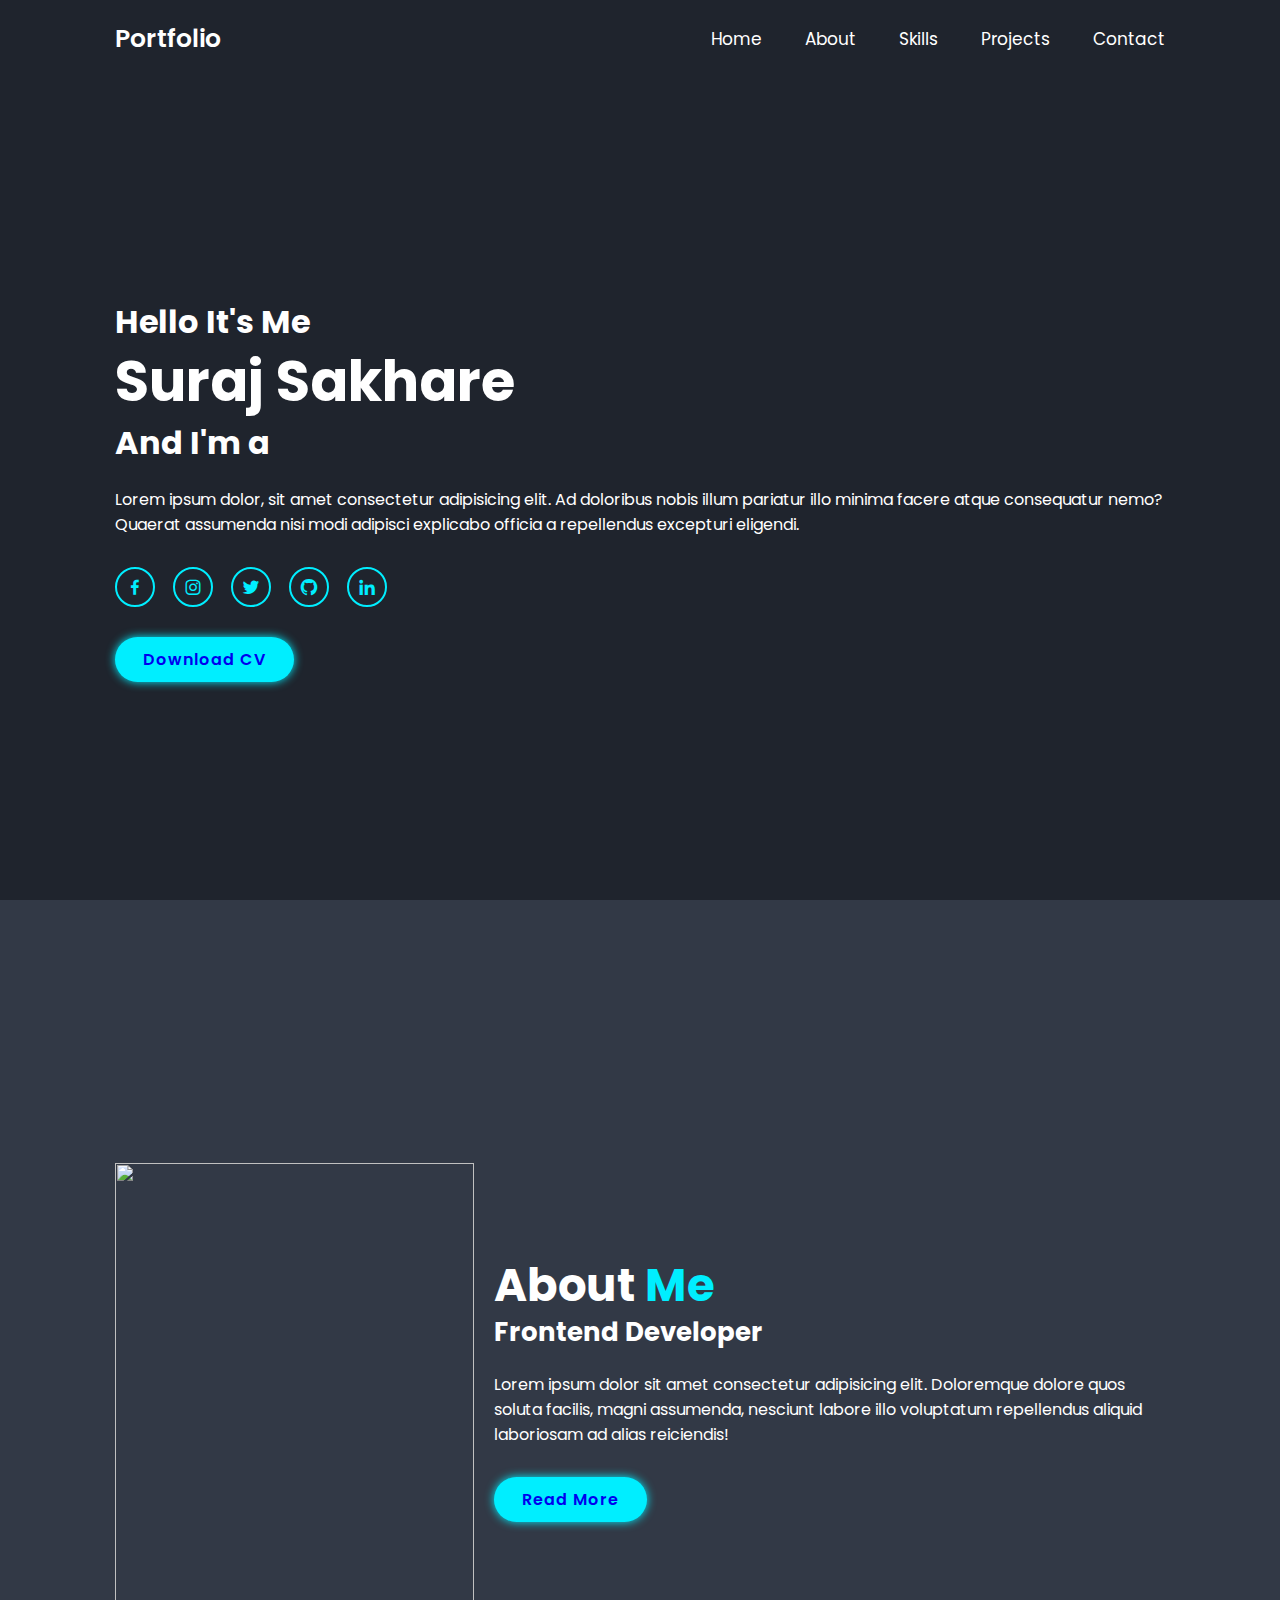
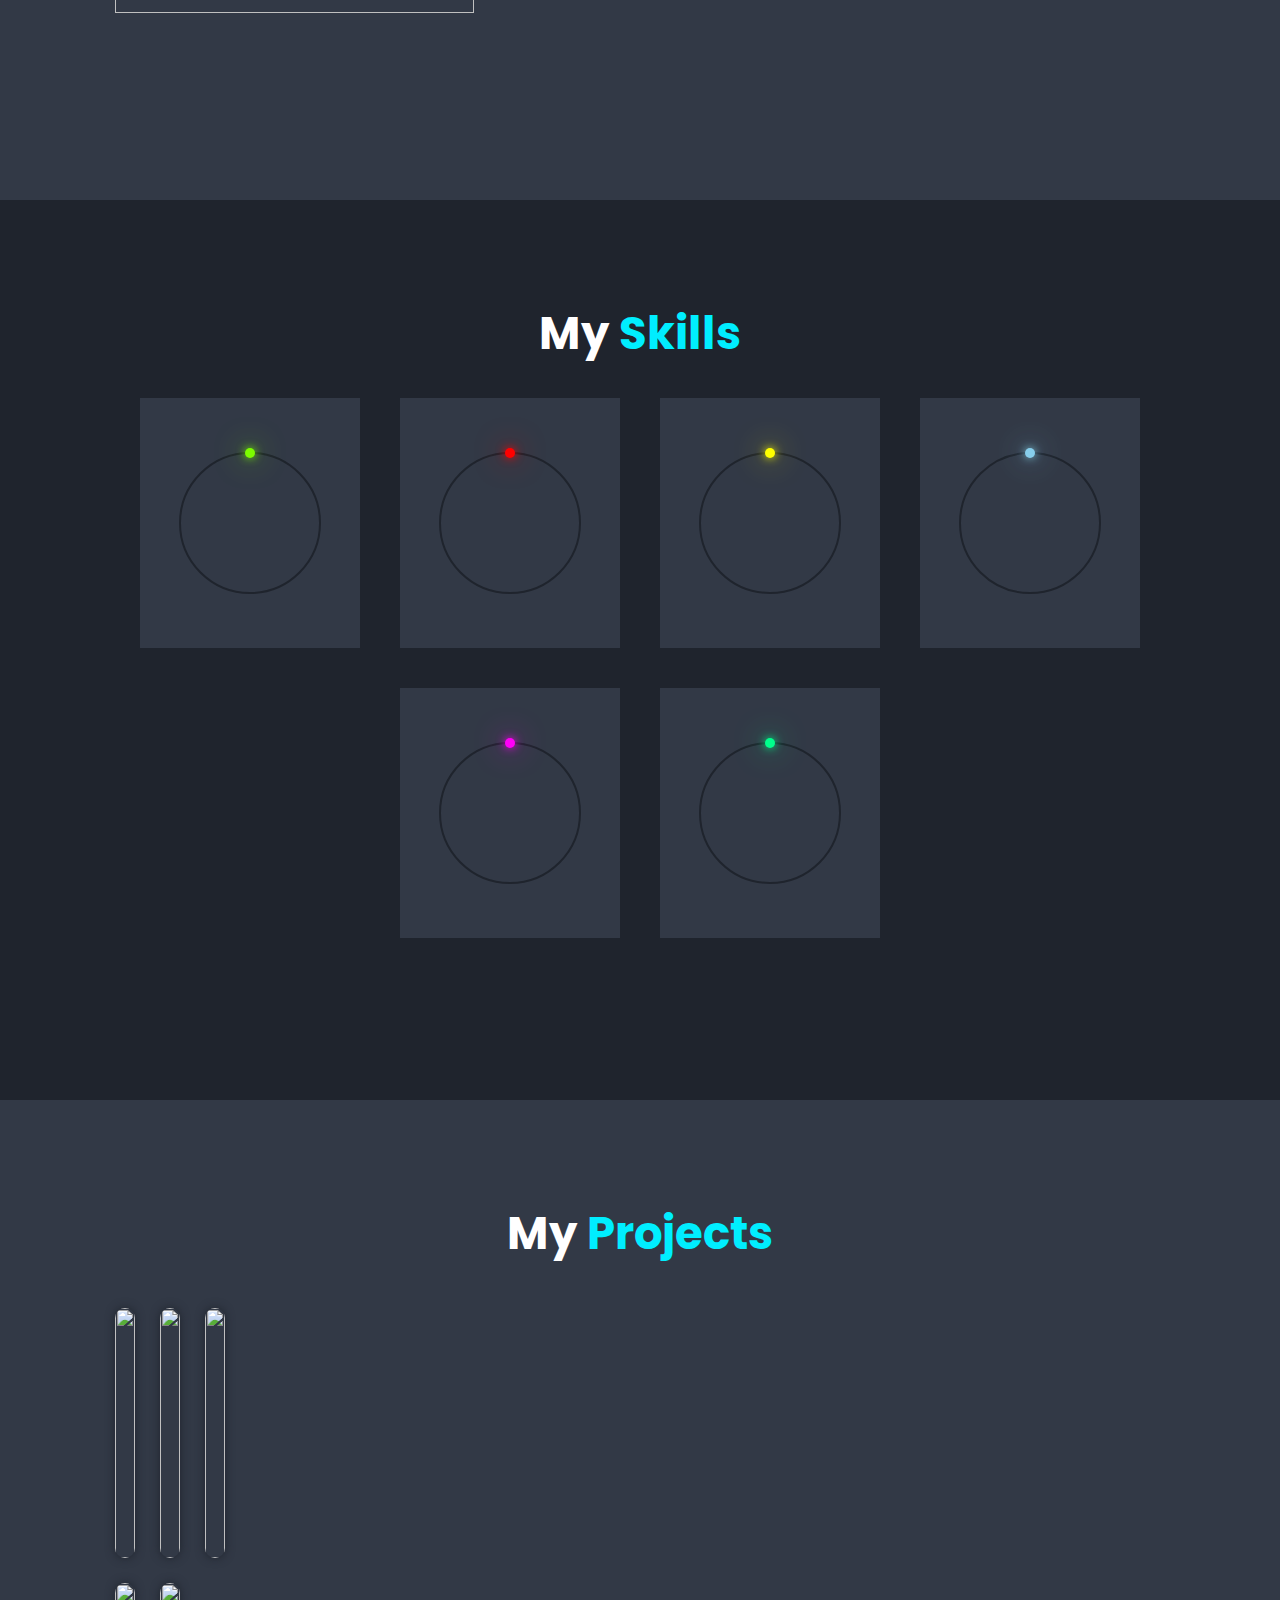
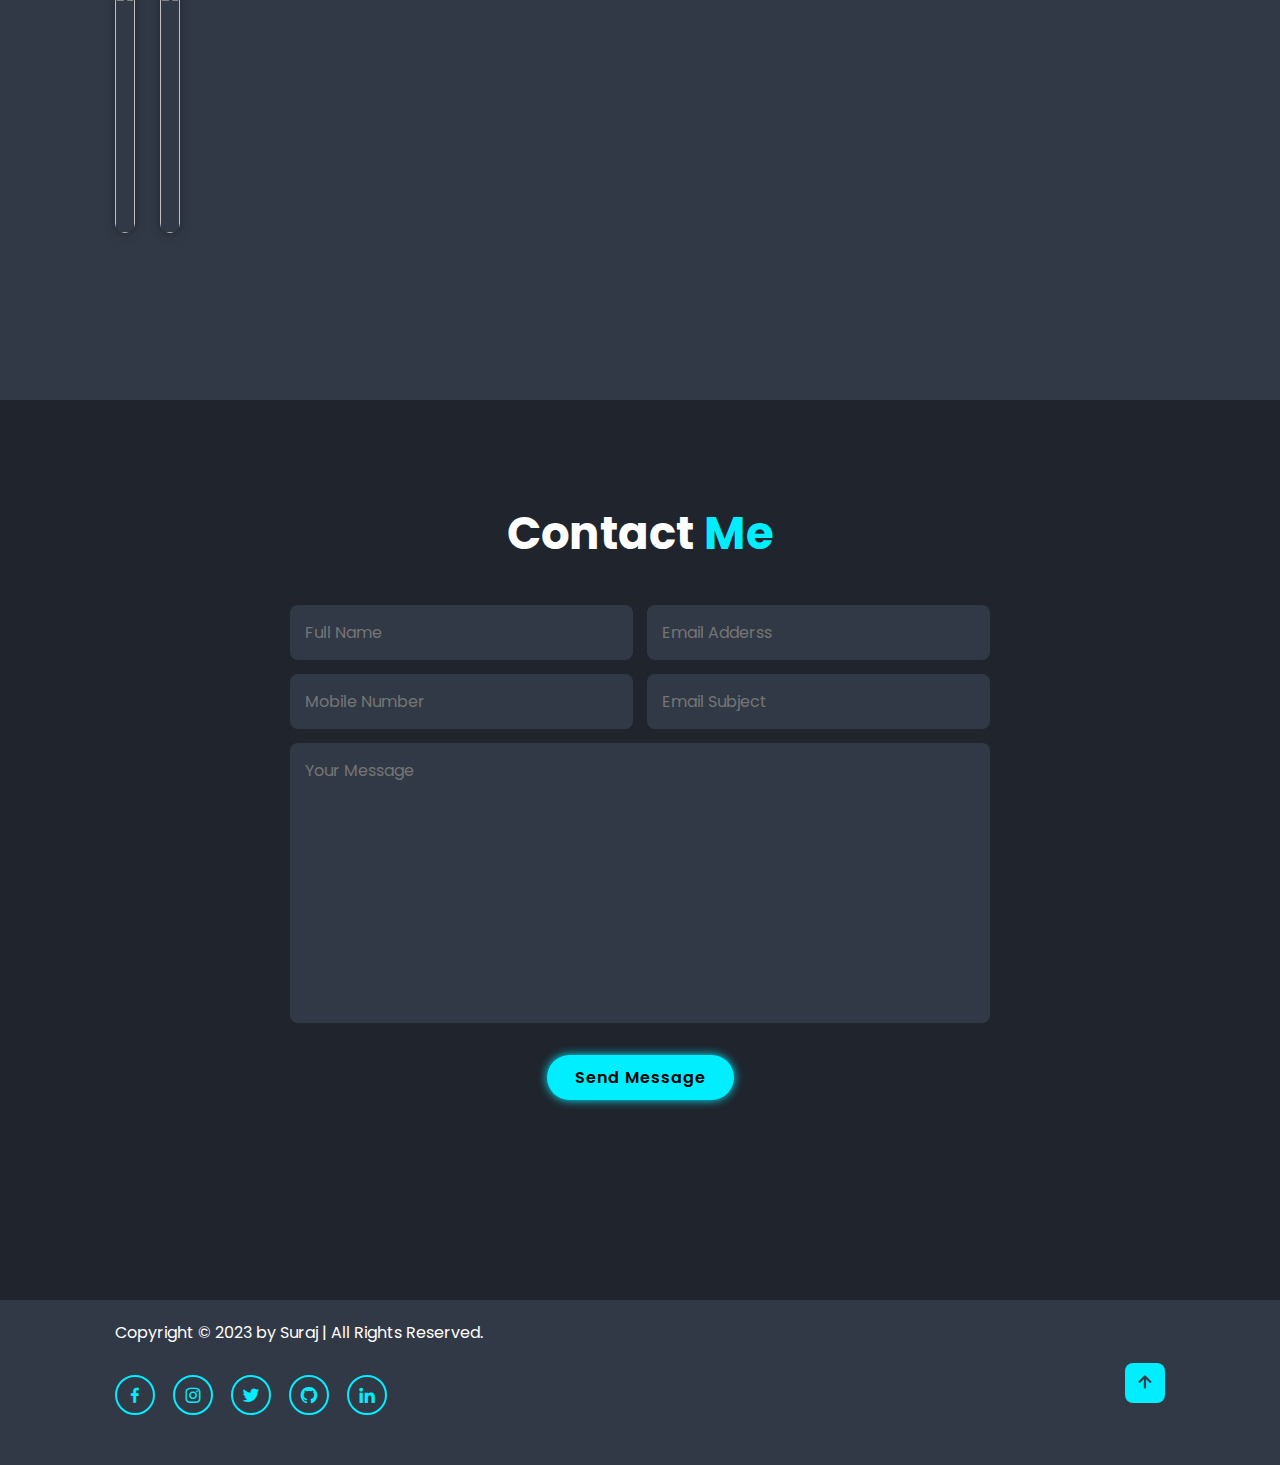
==== main.html @ d78e71c7 "Add files via upload" ====
<!DOCTYPE html>
<html lang="en">
<head>
    <meta charset="UTF-8">
    <meta http-equiv="X-UA-Compatible" content="IE=edge">
    <meta name="viewport" content="width=device-width, initial-scale=1.0">
    <link href="style.css" rel="stylesheet">
    <title>PortFolio</title>
    <link rel="icon" href="/images/logo.avif" type="image/icon type">
    <link href='https://unpkg.com/boxicons@2.1.4/css/boxicons.min.css' rel='stylesheet'>
</head>
<body>
    <header class="header">
        <div class="progress"></div>

        <a href="#" class="logo">Portfolio</a>

        <i class='bx bx-menu' id="menu-icon"></i>

        <nav class="navbar" onclick="myFunction(event)">
            <a href="#home" class="active button">Home</a>
            <a href="#about" class="button">About</a>
            <a href="#skills" class="button">Skills</a>
            <a href="#project" class="button">Projects</a>
            <a href="#contact" class="button">Contact</a>
        </nav>
    </header>

    <section class="home" id="home">
        <div class="home-content">
            <h3>Hello It's Me</h3>
            <h1>Suraj Sakhare</h1>
            <h3>And I'm a <span class="input"></span></h3>
            <p>Lorem ipsum dolor, sit amet consectetur adipisicing elit. 
                Ad doloribus nobis illum pariatur illo minima facere atque 
                consequatur nemo? Quaerat assumenda nisi modi adipisci explicabo 
                officia a repellendus excepturi eligendi.</p>
            <div class="social-media">
                <a href="#"><i class='bx bxl-facebook'></i></a>
                <a href="#"><i class='bx bxl-instagram'></i></a>
                <a href="#"><i class='bx bxl-twitter'></i></a>
                <a href="#"><i class='bx bxl-github'></i></a>
                <a href="#"><i class='bx bxl-linkedin'></i></a>
            </div>
            <a href="#" class="btn">Download CV</a>
        </div>

        <div class="home-img">
            <img src="images/my photo1.png" alt="">
        </div>
    </section>

    <section class="about" id="about">
        <div class="about-img">
            <img src="images/my photo2.png" alt="" class="img2">
        </div>

        <div class="about-content">
            <h2 class="heading">About <span>Me</span></h2>
            <h3>Frontend Developer</h3>
            <p>Lorem ipsum dolor sit amet consectetur adipisicing elit. 
                Doloremque dolore quos soluta facilis, magni assumenda, 
                nesciunt labore illo voluptatum repellendus aliquid laboriosam 
                ad alias reiciendis!</p>
            <a href="#" class="btn">Read More</a>
        </div>
    </section>

    <section class="skills" id="skills">
        <div class="skill-box">
            <h2 class="heading">My <span>Skills</span> </h2>
            <div class="container">
                <div class="card">
                    <div class="percent" style="--clr:lawngreen;--num:75">
                        <div class="dot">
                        </div>
                        <svg>
                            <circle cx="70" cy="70" r="70"></circle>
                            <circle cx="70" cy="70" r="70"></circle>
                        </svg>
                        <div class="number">
                            <h2>75<span>%</span></h2>
                            <p>Html</p>
                        </div>
                    </div>
                </div>
                <div class="card">
                    <div class="percent" style="--clr:red;--num:70">
                        <div class="dot">
                        </div>
                        <svg>
                            <circle cx="70" cy="70" r="70"></circle>
                            <circle cx="70" cy="70" r="70"></circle>
                        </svg>
                        <div class="number">
                            <h2>70<span>%</span></h2>
                            <p>Css</p>
                        </div>
                    </div>
                </div>
                <div class="card">
                    <div class="percent" style="--clr:yellow;--num:50">
                        <div class="dot"></div>
                        <svg>
                            <circle cx="70" cy="70" r="70"></circle>
                            <circle cx="70" cy="70" r="70"></circle>
                        </svg>
                        <div class="number">
                            <h2>50<span>%</span></h2>
                            <p>Javascript</p>
                        </div>
                    </div>
                </div>
                <div class="card">
                    <div class="percent" style="--clr:skyblue;--num:85">
                        <div class="dot"></div>
                        <svg>
                            <circle cx="70" cy="70" r="70"></circle>
                            <circle cx="70" cy="70" r="70"></circle>
                        </svg>
                        <div class="number">
                            <h2>85<span>%</span></h2>
                            <p>Figma</p>
                        </div>
                   </div>
                </div>
                <div class="card">
                    <div class="percent" style="--clr:rgb(255, 0, 247);--num:80">
                        <div class="dot"></div>
                        <svg>
                            <circle cx="70" cy="70" r="70"></circle>
                            <circle cx="70" cy="70" r="70"></circle>
                        </svg>
                        <div class="number">
                            <h2>80<span>%</span></h2>
                            <p>Photoshop</p>
                        </div>
                    </div>
                </div>
                <div class="card">
                    <div class="percent" style="--clr:rgb(0, 255, 140);--num:70">
                        <div class="dot"></div>
                        <svg>
                            <circle cx="70" cy="70" r="70"></circle>
                            <circle cx="70" cy="70" r="70"></circle>
                        </svg>
                        <div class="number">
                            <h2>70<span>%</span></h2>
                            <p>Bootstrap</p>
                        </div>
                    </div>
                </div>
            </div>    
        </div>
    </section>

    <section class="project" id="project">
        <h2 class="heading">My <span>Projects</span></h2>
        <div class="project-container">
            <div class="project-box">
                <img src="/images/netflix.png" alt="" class="project-img">
                <div class="project-layer">
                    <h1>netflix-clone</h1>
                    <a href="https://suraj5869.github.io/Netflix-clone/"><i class='bx bx-link-external'></i></a>
                </div>
            </div>

            <div class="project-box">
                <img src="/images/food-app.png" alt="" class="project-img">
                <div class="project-layer">
                    <h1>Foody Katta</h1>
                    <a href="https://fantastic-salamander-623f2e.netlify.app/"><i class='bx bx-link-external'></i></a>
                </div>
            </div>

            <div class="project-box">
                <img src="/images/rock-paper-scissor.png" alt="" class="project-img">
                <div class="project-layer">
                    <h1>Rock Paper Scissor</h1>
                    <a href="https://suraj5869.github.io/Rock-Paper-Scissor/"><i class='bx bx-link-external'></i></a>
                </div>
            </div>

            <div class="project-box">
                <img src="/images/Tic-Tac-Toe.png" alt="" class="project-img">
                <div class="project-layer">
                    <h1>Tic Tac Toe</h1>
                    <a href="https://flourishing-torte-c5ab8e.netlify.app/"><i class='bx bx-link-external'></i></a>
                </div>
            </div>

            <div class="project-box">
                <img src="/images/UI design.png" alt="" class="project-img">
                <div class="project-layer">
                    <h1>UI/UX Design</h1>
                    <a href="design.html"><i class='bx bx-link-external'></i></a>
                </div>
            </div>
        </div>
    </section>

    <section class="contact" id="contact">
        <h2 class="heading">Contact <span>Me</span></h2>
        <form action="#">
            <div class="input-box">
                <input type="text" placeholder="Full Name">
                <input type="email" placeholder="Email Adderss">
            </div> 
            <div class="input-box">
                <input type="number" placeholder="Mobile Number">
                <input type="text" placeholder="Email Subject">
            </div>
            <textarea name="" id="" cols="30" rows="10" placeholder="Your Message"></textarea>
            <input type="submit" value="Send Message" class="btn">
        </form>
    </section>

    <footer class="footer">
        <div class="footer-text">
            <p>Copyright &copy; 2023 by Suraj | All Rights Reserved.</p>
            <div class="social-media">
                <a href="#"><i class='bx bxl-facebook'></i></a>
                <a href="#"><i class='bx bxl-instagram'></i></a>
                <a href="#"><i class='bx bxl-twitter'></i></a>
                <a href="#"><i class='bx bxl-github'></i></a>
                <a href="#"><i class='bx bxl-linkedin'></i></a>
            </div>
        </div>
    
        <div class="footer-iconTop">
            <a href="#home"><i class='bx bx-up-arrow-alt'></i></a>
        </div>
    </footer>

    <script src="app.js"></script>
    <script src="https://cdn.jsdelivr.net/npm/typed.js@2.0.12"></script>
        <script>
        var typed=new Typed(".input", {
            strings:["Frontend Developer.","UI/UX Designer.","Graphics Designer."],
            typeSpeed: 70,
            backSpeed: 60,
            loop: true }
        );
    </script>


</body>
</html>
---- style.css ----
@import url('https://fonts.googleapis.com/css2?family=Poppins:wght@300;400;500;600;700;800;900&display=swap');


*{
    margin: 0;
    padding: 0;
    box-sizing: border-box;
    text-decoration: none;
    border: none;
    /* outline: none; */
    /* scroll-behavior: smooth; */
    font-family: 'Poppins', sans-serif;
}

:root{
    --bg-color: #1f242d;
    --second-bg-color: #323946;
    --text-color: #fff;
    --main-color:#0ef; 
}
:root * {
    /* Pause the animation */
    animation-play-state: paused;
    /* Bind the animation to scroll */
    animation-delay: calc(var(--scroll) * -1s);
    /* These last 2 properites clean up overshoot weirdness */
    animation-iteration-count: 1;
    animation-fill-mode: both;
}
html{
    font-size:62.5%;
    overflow: visible;
}

body{
    background-color: var(--bg-color);
    color: var(--text-color);
}

section{
    padding: 10rem 9% 2rem;
    min-height: 100vh;

}

.header{
    position: fixed;
    top:0;
    left: 0;
    width: 100%;
    padding: 2rem 9%;
    background: var(--bg-color);
    display: flex;
    justify-content: space-between;
    align-items: center;
    z-index: 100;
}
.logo{
    font-size: 2.5rem;
    color: var(--text-color);
    font-weight: 600;
    cursor: default;
}
.navbar a{
    font-size: 1.7rem;
    color: var(--text-color);
    margin-left: 4rem;
    transition: .5s;
    /* text-transform: uppercase; */
}
.navbar a:hover,
.active {
    color: var(--main-color);
}
.progress {
    height: 3px;
    width: 0%;
    background-color: #fff;
    position: fixed;
    top: 0;
    left: 0;
    animation: progress 1s linear;
}

@keyframes progress {
    to {
        background-color: rgb(20, 255, 226);
        width: 100%;
    }
}
#menu-icon{
    font-size: 3.6rem;
    color: var(--text-color);
    display: none;
}

.home {
    display: flex;
    justify-content: center;
    align-items: center;
}
.home-content h3{
    font-size: 3.2rem;
    font-weight: 700;
}
.home-content h3:nth-of-type(2) {
    margin-bottom: 2rem;
}
span{
    color:var(--main-color);
}
.home-content h1{
    font-size: 5.6rem;
    font-weight: 700;
    line-height: 1.3;
}
.home-img img{
    width: 40vw;
}
.home-content p{
    font-size: 1.6rem;
}
.social-media a{
    display: inline-flex;
    justify-content: center;
    align-items: center;
    width: 4rem;
    height: 4rem;
    background: transparent;
    border: .2rem solid var(--main-color);
    border-radius: 50%;
    font-size: 2rem;
    color: var(--main-color);
    margin: 3rem 1.5rem 3rem 0;
    transition: .5s ease; 
}
.social-media a:hover{
    background: var(--main-color);
    color: var(--second-bg-color);
    box-shadow: 0 0 1rem var(--main-color);
}
.btn{
    display: inline-block;
    padding: 1rem 2.8rem;
    background: var(--main-color);
    border-radius: 4rem;
    box-shadow: 0 0 1rem var(--main-color);
    font-size: 1.6rem;
    letter-spacing: .1rem;
    font-weight: 600;
    /* color: white; */
}

.btn:hover{
    box-shadow: none;
}
.about{
    display: flex;
    justify-content: center;
    align-items: center;
    gap: 2rem;
    background: var(--second-bg-color);
}
.img2{
    width: 28vw;
    height: 50vh;
}
.about-img{
    width: 35vw;
}
.heading{
    text-align: center;
    font-size: 4.5rem;
}
.about-content h2{
    text-align: left;
    line-height: 1.2;
}
.about-content h3{
    font-size: 2.6rem;
}
.about-content p{
    font-size: 1.6rem;
    margin: 2rem 0 3rem;
}
.container{
    position: relative;
    display: flex;
    justify-content: center;
    align-items: center;
    flex-wrap: wrap;
    gap: 40px;
    margin-top: 30px;
}
.container .card{
    position: relative;
    width: 220px;
    height: 250px;
    background: var(--second-bg-color);
    display: flex;
    justify-content: center;
    align-items: center;
}
.percent{
    position: relative;
    width: 150px;
    height: 150px;
}
.percent svg{
    position: relative;
    width: 150px;
    height: 150px;
    transform: rotate(270deg);
}
.percent svg circle{
    width: 100%;
    height: 100%;
    fill: transparent;
    stroke-width: 2;
    stroke: var(--bg-color);
    transform: translate(5px, 5px);
}
.percent svg circle:nth-child(2) {
    stroke: var(--clr);
    stroke-dasharray: 440;
    stroke-dashoffset: calc(440 - (440 * var(--num))/100);
    opacity: 0;
    animation: fadeIn 1s linear forwards;
    animation-delay: 2.5s;
}
@keyframes fadeIn{
    0%{
        opacity: 0;
    }
    100%{
        opacity: 1;
    }
}
.dot{
    position: absolute;
    inset: 5px;
    z-index: 10;
    animation: animateDot 2s linear forwards;
}
@keyframes animateDot{
    0%{
        transform: rotate(0deg);
    }
    100%{
        transform: rotate(calc(3.6deg * var(--num)));
    }
}
.dot::before{
    content:"";
    position: absolute;
    top: -5px;
    left: 50%;
    width: 10px;
    height: 10px;
    background: var(--clr);
    border-radius: 50%;
    transform: translateX(-50%);
    box-shadow: 0 0 10px var(--clr),
                0 0 30px var(--clr);
}
.number{
    position: absolute;
    inset: 0;
    display: flex;
    justify-content: center;
    align-items: center;
    flex-direction: column;
    cursor: pointer;
    opacity: 0;
    animation: fadeIn 1s linear forwards;
    animation-delay: 2.5s;
}
.number h2{
    display: flex;
    justify-content: center;
    align-items: center;
    color: var(--text-color);
    font-weight: 700;
    font-size: 2.5rem;
}
.number h2 span{
    font-weight: 300;
    font-size: 2rem;
}
.number p{
    font-weight: 300;
    font-size: 1.2rem;
    line-height: 2px;
    text-transform: uppercase;
}
.project{
    background: var(--second-bg-color);

}
.project-container{
    display: grid;
    flex-wrap: wrap;
    grid-template-columns: repeat(3, 1fr);
    position: relative;
    justify-content: center;
    width: fit-content;
    /* align-items: center; */
    gap: 2.5rem;
    margin-top: 4rem;
    margin-bottom: 2rem;
}
.project-box{
    position: relative;
    border-radius: 2rem;
    box-shadow: 0 0 1rem var(--bg-color);
    overflow: hidden;
    display: flex;
    justify-content: center;
    align-items: center;
    /* background: var(--bg-color); */
    /* height: 32rem; */
}
.project-img{
    width: 100%;
    /* padding: 20px 20px; */
    height: 25rem;
    transition: .5s ease;
}
.project-box:hover img {
    transform: scale(1.1);
}
.project-layer{
    position: absolute;
    bottom: 0;
    left: 0;
    width: 100%;
    height: 100%;
    background: linear-gradient(rgba(0, 0, 0, .1), var(--main-color));
    display: flex;
    flex-direction: column;
    align-items: center;
    justify-content: center;
    text-align: center;
    padding: 0 4rem;
    transform: translateY(100%);
    transition: .5s ease;
}
.project-box:hover .project-layer{
    transform: translateY(0);
}
.project-layer h1{
    font-size: 3rem;
    font-weight: 500;
    text-transform: uppercase;
}
.project-layer a{
    display: inline-flex;
    justify-content: center;
    align-items: center;
    width: 5rem;
    height: 5rem;
    background-color: var(--text-color);
    border-radius: 50%;
}
.project-layer a i{
    font-size: 2rem;
    color: var(--second-bg-color);
}
.project-layer a:hover{
    background-color: var(--main-color);
    box-shadow: 0 0 1rem var(--main-color);
    border: rgb(2, 208, 208) solid 2px;
    /* height: 5rem;
    width: 5rem; */
    color: var(--text-color);
    font-size: 22px;
}
.contact h2{
    margin-bottom: 3rem;
}
.contact form{
    max-width: 70rem;
    margin: 1rem auto;
    text-align: center;
    margin-bottom: 3rem;
}
.contact form .input-box{
    display: flex;
    justify-content: space-between;
    flex-wrap: wrap;
}
.contact form .input-box input, 
.contact form textarea{
    width: 100%;
    padding: 1.5rem;
    font-size: 1.6rem;
    color: var(--text-color);
    background: var(--second-bg-color);
    border-radius: .8rem;
    margin: .7rem 0;
}
.contact form .input-box input{
    width: 49%;
}
.contact form textarea{
    resize: none;
}
.contact form .btn{
    margin-top: 2rem;
    cursor: pointer;
}
.footer{
    display: flex;
    justify-content: space-between;
    align-items: center;
    flex-wrap: wrap;
    padding: 2rem 9%;
    background: var(--second-bg-color);
}
.footer-text p{
    font-size: 1.6rem;

}
.footer-iconTop a{
    display: inline-flex;
    justify-content: center;
    align-items: center;
    padding: .8rem;
    background: var(--main-color);
    border-radius: .8rem;
}
.footer-iconTop a:hover{
    box-shadow: 0 0 1rem var(--main-color);
}
.footer-iconTop a i{
    font-size: 2.4rem;
    color: var(--second-bg-color);
}
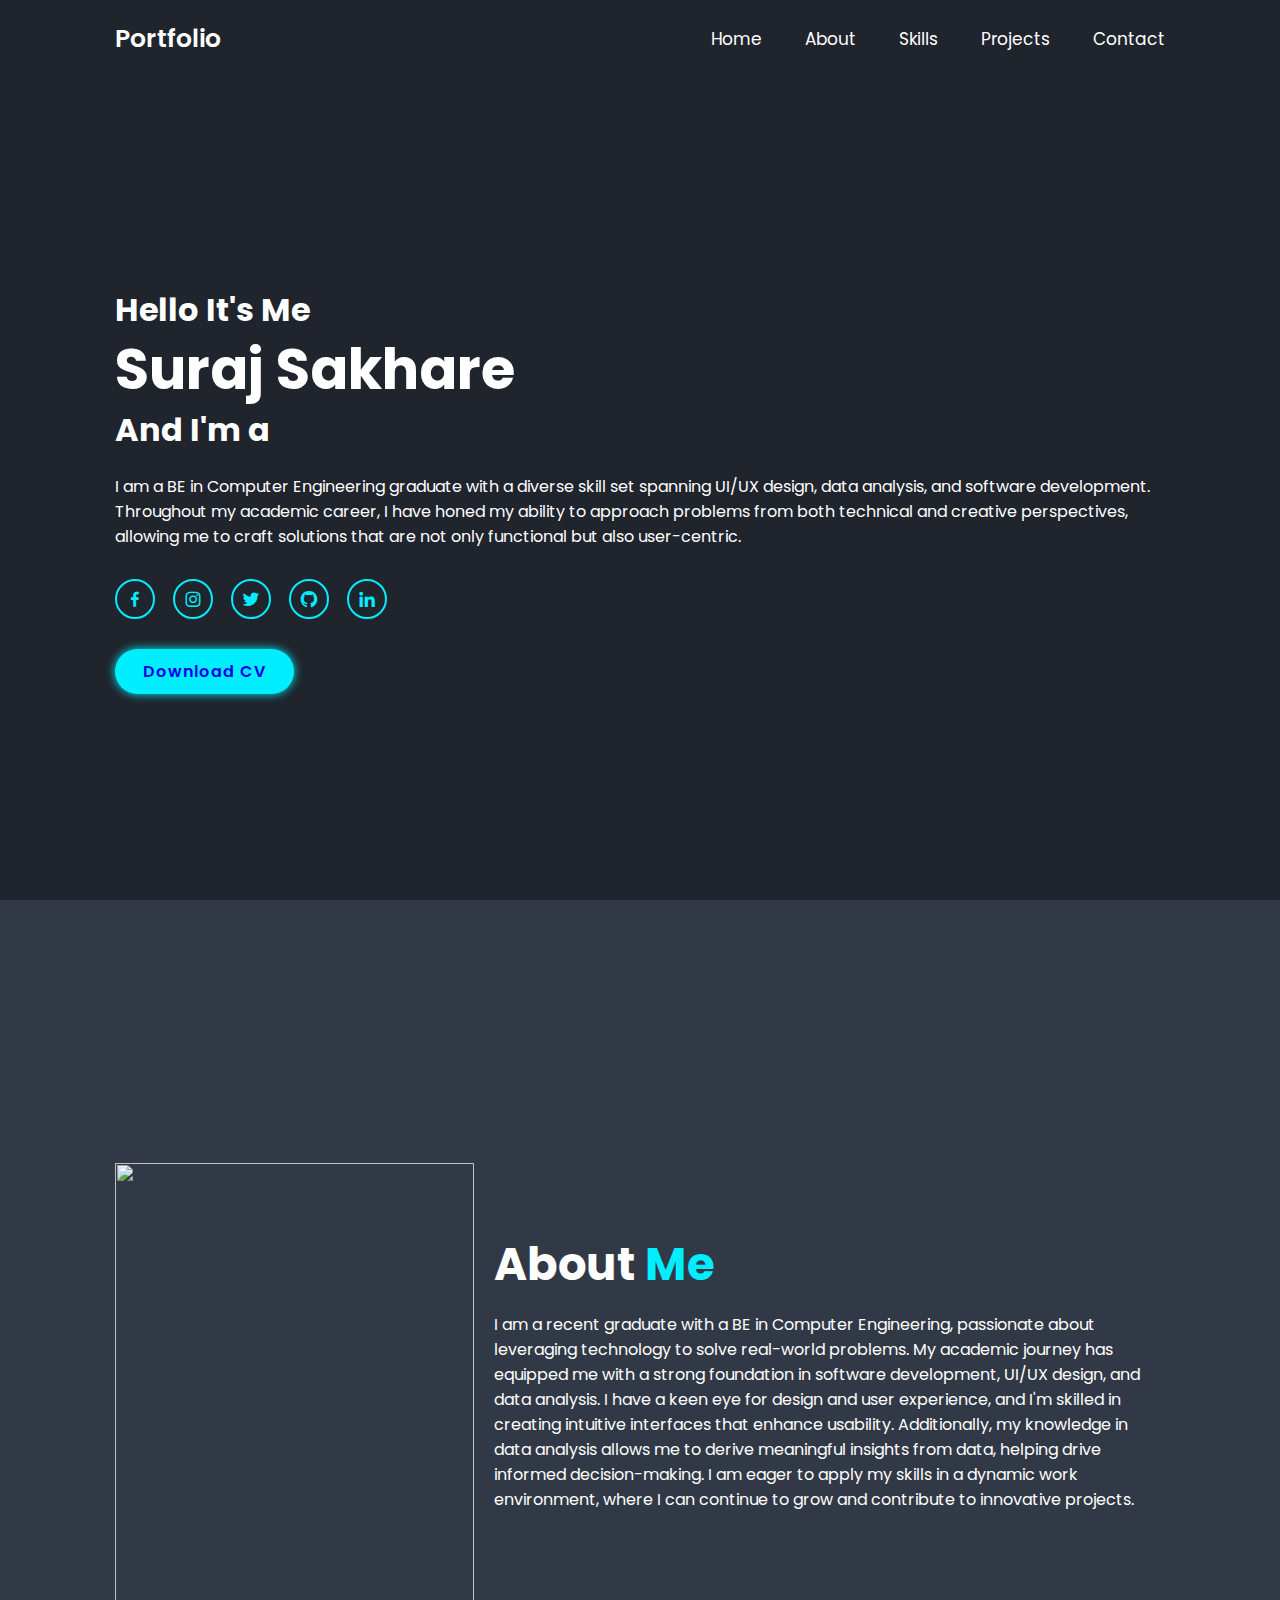
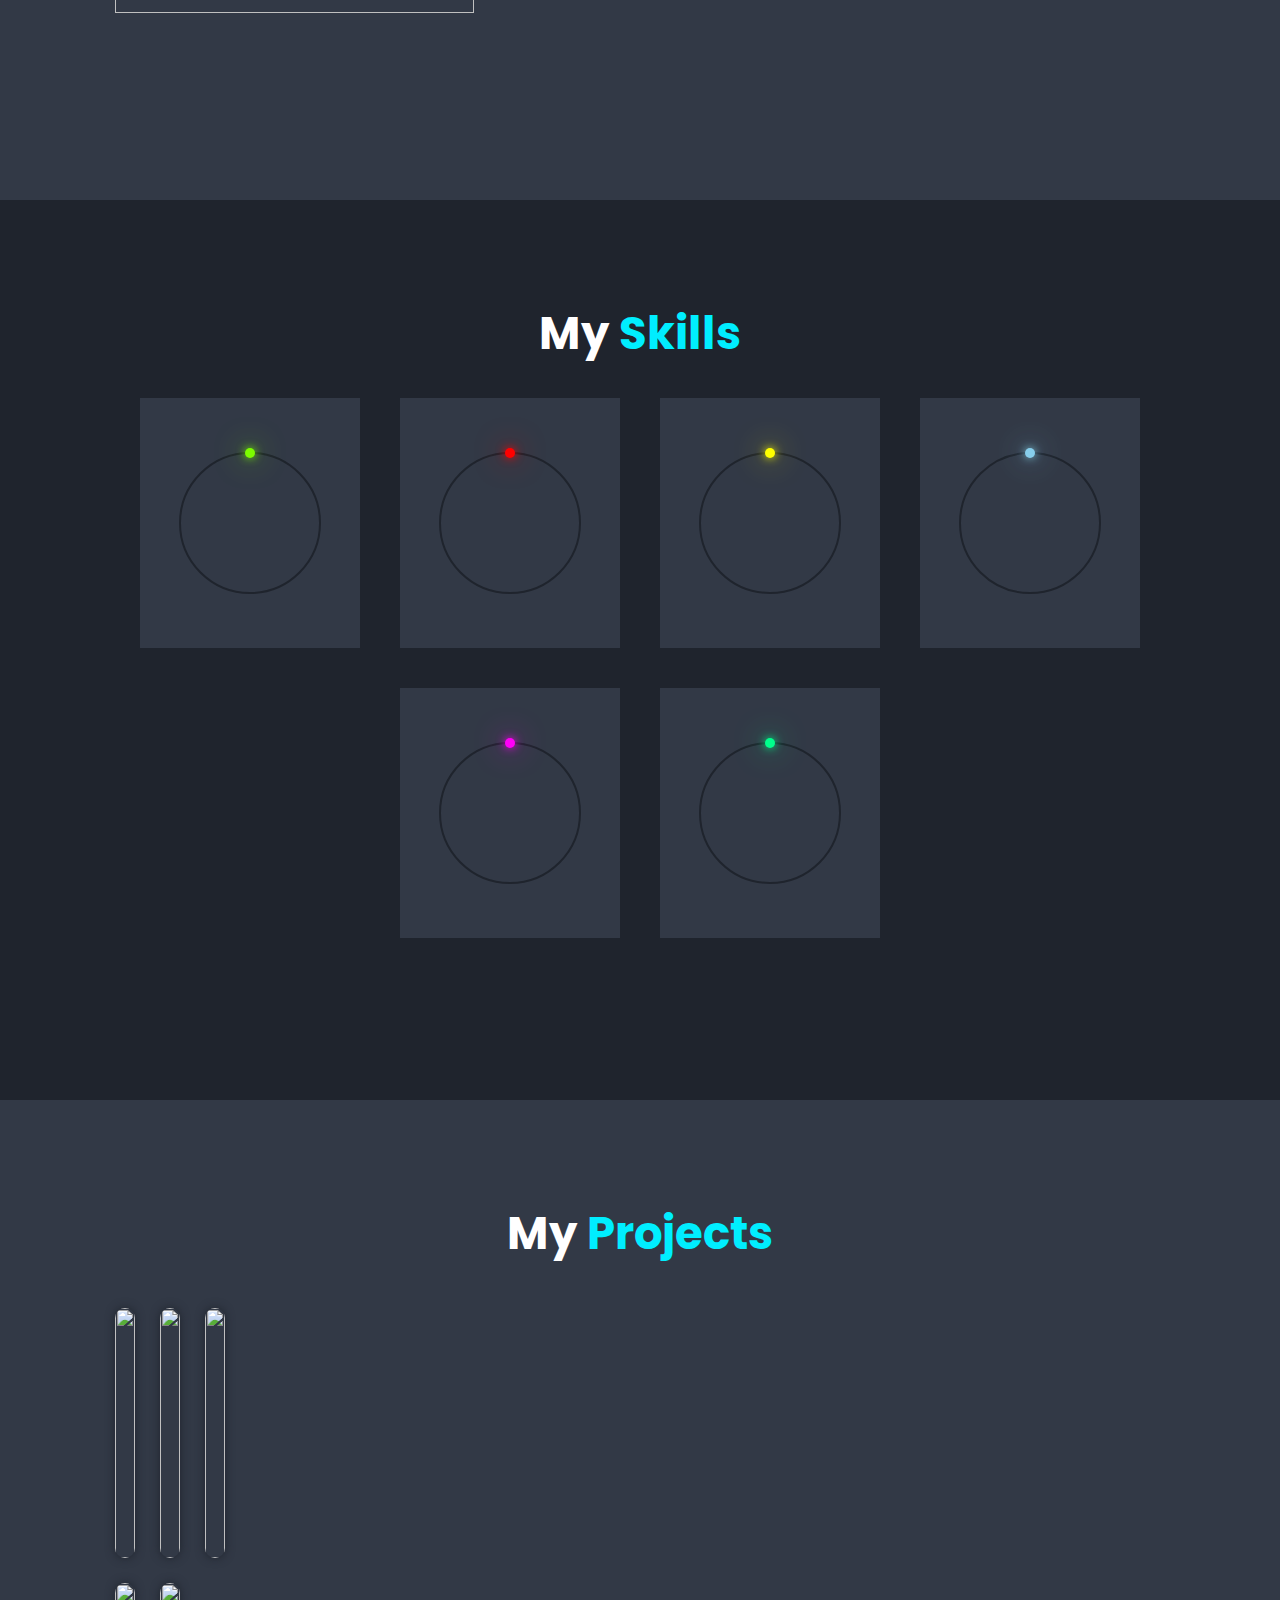
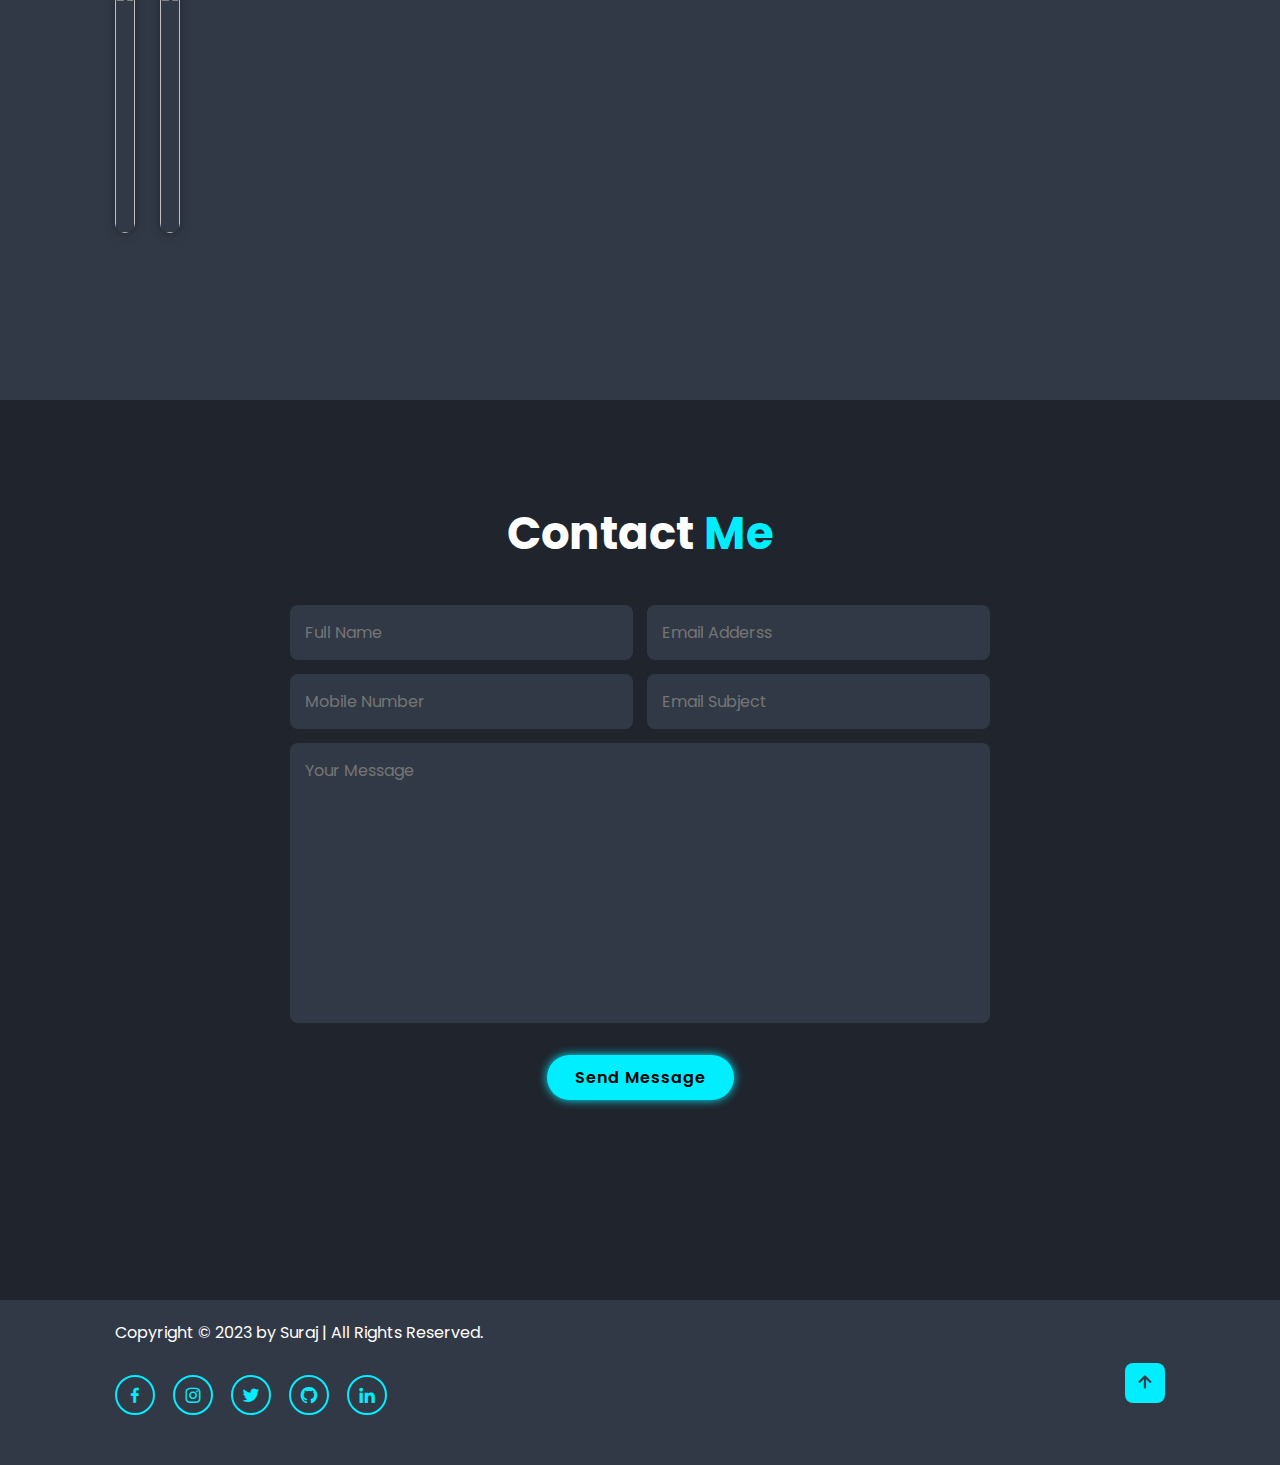
==== commit 86e39cf2: "second commit" ====
--- a/main.html
+++ b/main.html
@@ -31,18 +31,15 @@
             <h3>Hello It's Me</h3>
             <h1>Suraj Sakhare</h1>
             <h3>And I'm a <span class="input"></span></h3>
-            <p>Lorem ipsum dolor, sit amet consectetur adipisicing elit. 
-                Ad doloribus nobis illum pariatur illo minima facere atque 
-                consequatur nemo? Quaerat assumenda nisi modi adipisci explicabo 
-                officia a repellendus excepturi eligendi.</p>
+            <p>I am a BE in Computer Engineering graduate with a diverse skill set spanning UI/UX design, data analysis, and software development. Throughout my academic career, I have honed my ability to approach problems from both technical and creative perspectives, allowing me to craft solutions that are not only functional but also user-centric.</p>
             <div class="social-media">
                 <a href="#"><i class='bx bxl-facebook'></i></a>
                 <a href="#"><i class='bx bxl-instagram'></i></a>
                 <a href="#"><i class='bx bxl-twitter'></i></a>
                 <a href="#"><i class='bx bxl-github'></i></a>
-                <a href="#"><i class='bx bxl-linkedin'></i></a>
-            </div>
-            <a href="#" class="btn">Download CV</a>
+                <a href="https://www.linkedin.com/in/suraj-sakhare-88abab255/"><i class='bx bxl-linkedin'></i></a>
+            </div>
+            <a href="Suraj Sakhare Resume.pdf" download class="btn" >Download CV</a>
         </div>
 
         <div class="home-img">
@@ -57,12 +54,13 @@
 
         <div class="about-content">
             <h2 class="heading">About <span>Me</span></h2>
-            <h3>Frontend Developer</h3>
-            <p>Lorem ipsum dolor sit amet consectetur adipisicing elit. 
-                Doloremque dolore quos soluta facilis, magni assumenda, 
-                nesciunt labore illo voluptatum repellendus aliquid laboriosam 
-                ad alias reiciendis!</p>
-            <a href="#" class="btn">Read More</a>
+            
+            <p>I am a recent graduate with a BE in Computer Engineering, passionate about leveraging technology to solve real-world problems. 
+                My academic journey has equipped me with a strong foundation in software development, UI/UX design, and data analysis. 
+                I have a keen eye for design and user experience, and I'm skilled in creating intuitive interfaces that enhance usability. 
+                Additionally, my knowledge in data analysis allows me to derive meaningful insights from data, helping drive informed decision-making. 
+                I am eager to apply my skills in a dynamic work environment, where I can continue to grow and contribute to innovative projects.</p>
+            <!-- <a href="#" class="btn">Read More</a> -->
         </div>
     </section>
 
@@ -125,14 +123,14 @@
                    </div>
                 </div>
                 <div class="card">
-                    <div class="percent" style="--clr:rgb(255, 0, 247);--num:80">
-                        <div class="dot"></div>
-                        <svg>
-                            <circle cx="70" cy="70" r="70"></circle>
-                            <circle cx="70" cy="70" r="70"></circle>
-                        </svg>
-                        <div class="number">
-                            <h2>80<span>%</span></h2>
+                    <div class="percent" style="--clr:rgb(255, 0, 247);--num:50">
+                        <div class="dot"></div>
+                        <svg>
+                            <circle cx="70" cy="70" r="70"></circle>
+                            <circle cx="70" cy="70" r="70"></circle>
+                        </svg>
+                        <div class="number">
+                            <h2>50<span>%</span></h2>
                             <p>Photoshop</p>
                         </div>
                     </div>
@@ -201,16 +199,16 @@
 
     <section class="contact" id="contact">
         <h2 class="heading">Contact <span>Me</span></h2>
-        <form action="#">
+        <form onsubmit="sendEmail(); reset(); return false;">
             <div class="input-box">
-                <input type="text" placeholder="Full Name">
-                <input type="email" placeholder="Email Adderss">
+                <input type="text" placeholder="Full Name" id="name">
+                <input type="email" placeholder="Email Adderss" id="email">
             </div> 
             <div class="input-box">
-                <input type="number" placeholder="Mobile Number">
-                <input type="text" placeholder="Email Subject">
-            </div>
-            <textarea name="" id="" cols="30" rows="10" placeholder="Your Message"></textarea>
+                <input type="number" placeholder="Mobile Number" id="number">
+                <input type="text" placeholder="Email Subject" id="subject">
+            </div>
+            <textarea name="" id="" cols="30" rows="10" placeholder="Your Message" id="message"></textarea>
             <input type="submit" value="Send Message" class="btn">
         </form>
     </section>
@@ -223,7 +221,7 @@
                 <a href="#"><i class='bx bxl-instagram'></i></a>
                 <a href="#"><i class='bx bxl-twitter'></i></a>
                 <a href="#"><i class='bx bxl-github'></i></a>
-                <a href="#"><i class='bx bxl-linkedin'></i></a>
+                <a href="https://www.linkedin.com/in/suraj-sakhare-88abab255/"><i class='bx bxl-linkedin'></i></a>
             </div>
         </div>
     
@@ -232,17 +230,29 @@
         </div>
     </footer>
 
-    <script src="app.js"></script>
+    <!-- <script src="app.js"></script> -->
     <script src="https://cdn.jsdelivr.net/npm/typed.js@2.0.12"></script>
         <script>
         var typed=new Typed(".input", {
-            strings:["Frontend Developer.","UI/UX Designer.","Graphics Designer."],
+            strings:["Frontend Developer.","UI/UX Designer.","Graphics Designer.","Data Analyst."],
             typeSpeed: 70,
             backSpeed: 60,
             loop: true }
         );
     </script>
-
-
+    <script src="https://smtpjs.com/v3/smtp.js"></script>
+    <script>
+        function sendEmail(){
+            Email.send({
+                SecureToken : "9c090fae-5fa3-4579-b79e-2419e146c5c3",
+                To : 'suraj.sakhare5869@gmail.com',
+                From : document.getElementById('email').value,
+                Subject : "Contact Me",
+                Body : "And this is the body"
+            }).then(
+            message => alert(message)
+            );
+        }
+    </script>
 </body>
 </html>